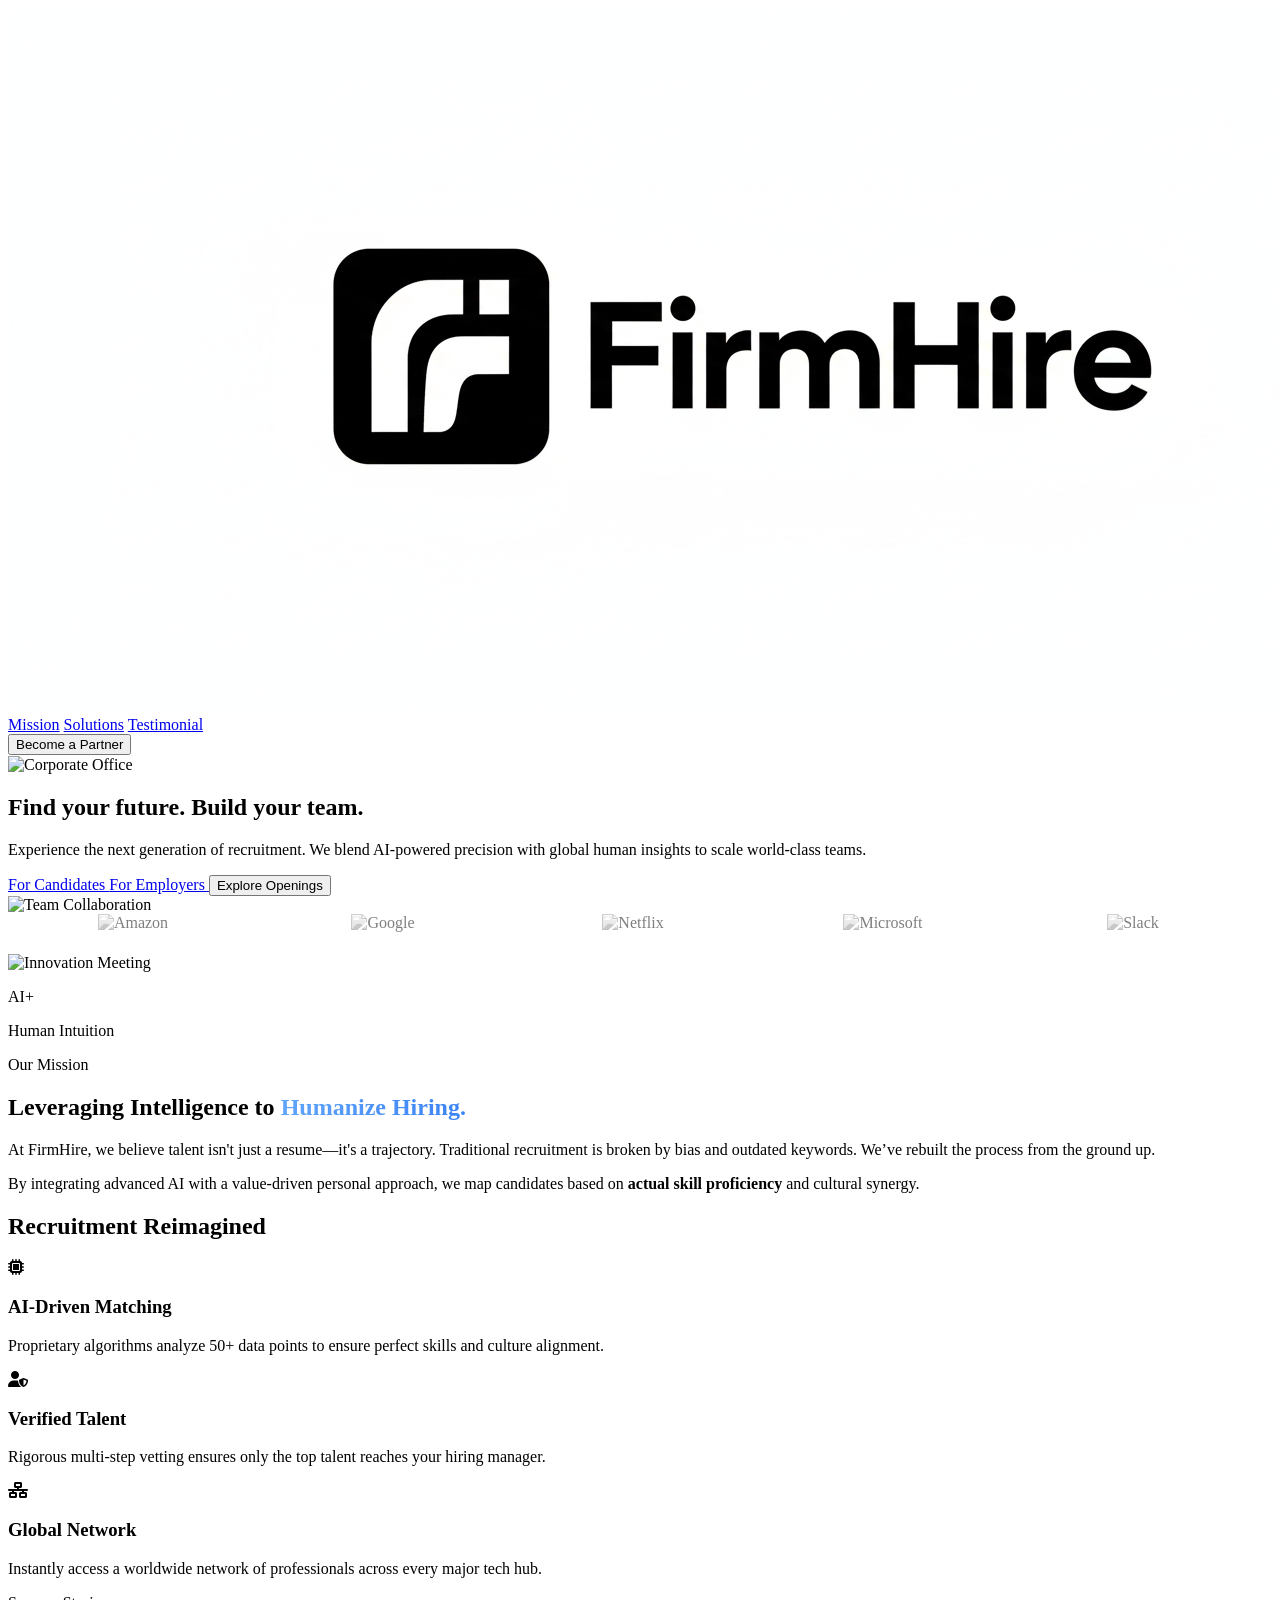
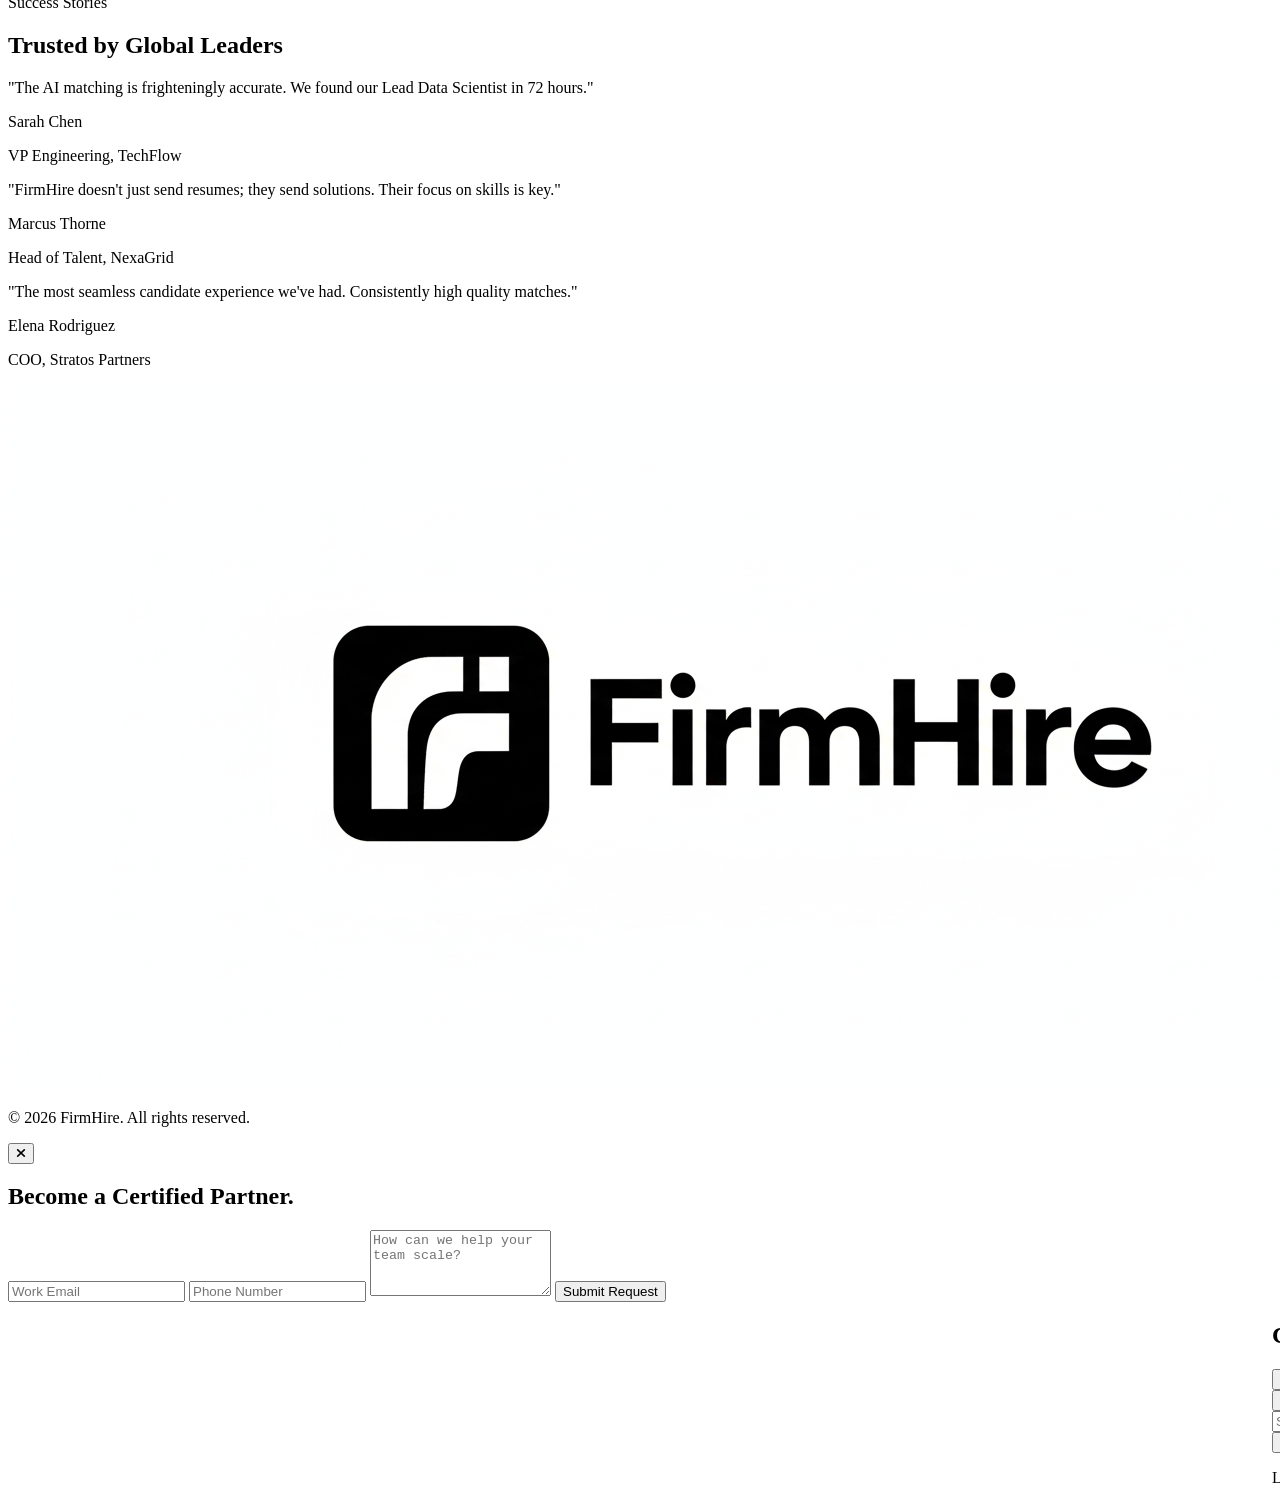
==== index.html @ a3e72dac "job scrapping changes" ====
<!DOCTYPE html>
<html lang="en">
<head>
    <meta charset="UTF-8">
    <meta name="viewport" content="width=device-width, initial-scale=1.0">
    <title>FirmHire | Global Talent Solutions</title>
    <script src="https://cdn.tailwindcss.com"></script>
    <link href="https://cdnjs.cloudflare.com/ajax/libs/font-awesome/6.4.0/css/all.min.css" rel="stylesheet">
    <style>
        .glass-nav { background: rgba(255, 255, 255, 0.85); backdrop-filter: blur(15px); border-bottom: 1px solid rgba(255, 255, 255, 0.2); }
        .hero-gradient { background: linear-gradient(135deg, rgba(15, 23, 42, 0.95) 0%, rgba(30, 41, 59, 0.7) 100%); }
        .hover-lift { transition: all 0.3s cubic-bezier(0.4, 0, 0.2, 1); }
        .hover-lift:hover { transform: translateY(-8px); box-shadow: 0 20px 25px -5px rgba(0, 0, 0, 0.1); }
        .text-gradient { background: linear-gradient(to right, #60a5fa, #3b82f6); -webkit-background-clip: text; -webkit-text-fill-color: transparent; }
        
        @keyframes scroll {
            0% { transform: translateX(0); }
            100% { transform: translateX(calc(-250px * 5)); }
        }
        .slider { overflow: hidden; position: relative; width: 100%; }
        .slide-track { display: flex; width: calc(250px * 10); animation: scroll 40s linear infinite; }
        .slide { width: 250px; display: flex; align-items: center; justify-content: center; }
        .slide img { height: 40px; filter: grayscale(100%); opacity: 0.5; transition: all 0.3s; }
        .slide img:hover { filter: grayscale(0%); opacity: 1; }
    </style>
    <link rel="stylesheet" href="candidates-panel.css">
</head>
<body class="bg-slate-50 text-slate-900 font-sans scroll-smooth">
    <nav class="glass-nav fixed top-0 left-0 w-full z-[100]">
    <div class="w-full px-6 md:px-10 lg:px-16 py-4 flex items-center justify-between">
    <!-- LEFT: Logo -->
        <div class="h-12 flex items-center overflow-hidden">
            <img src="logo.png" alt="FirmHire" class="h-full w-auto object-contain scale-125">
        </div>
    <!-- RIGHT: Links + CTA -->
        <div class="hidden md:flex items-center gap-6">
    <!-- NAV LINKS -->
        <div class="flex items-center gap-6">
            <a href="#mission" class="text-xs font-bold tracking-widest text-slate-600 hover:text-blue-600 transition uppercase">Mission</a>
            <a href="#solutions" class="text-xs font-bold tracking-widest text-slate-600 hover:text-blue-600 transition uppercase">Solutions</a>
            <a href="#testimonials" class="text-xs font-bold tracking-widest text-slate-600 hover:text-blue-600 transition uppercase">Testimonial</a>
        </div>
    <!-- CTA -->
        <button onclick="toggleModal()" class="bg-[#FF7A30] text-white px-7 py-3 rounded-full shadow-lg shadow-orange-200 hover:bg-orange-600 transition-all text-xs font-bold uppercase tracking-widest">
            Become a Partner
        </button>
            </div>
        </div>
    </nav>
    <section class="relative min-h-screen flex items-center pt-20 overflow-hidden bg-slate-900">
        <div class="absolute inset-0 z-0">
            <img src="https://images.unsplash.com/photo-1497366216548-37526070297c?auto=format&fit=crop&q=80&w=2000" alt="Corporate Office" class="w-full h-full object-cover opacity-60">
            <div class="absolute inset-0 hero-gradient"></div>
        </div>

        <div class="relative z-10 max-w-[1400px] mx-auto px-6 md:px-10 lg:px-16 w-full grid md:grid-cols-2 gap-12 items-center">
            <div>
                <h1 class="text-4xl md:text-6xl font-extrabold text-white mb-6 leading-tight tracking-tight">
                    <span class="block mb-6">Find your future.</span>
                    <span class="text-blue-400">Build your team.</span>
                </h1>
                <p class="text-xl text-slate-300 mb-10 leading-relaxed max-w-xl">
                    Experience the next generation of recruitment. We blend AI-powered precision with global human insights to scale world-class teams.
                </p>
                <div class="flex flex-col sm:flex-row flex-wrap gap-5">
                    <a href="https://firmhire.myskillstree.com/skill-owner/email" target="_blank" rel="noopener noreferrer" class="bg-blue-600 text-white px-10 py-5 rounded-full font-bold text-center hover:bg-blue-700 transition-all hover-lift shadow-xl shadow-blue-900/20">
                        For Candidates
                    </a>
                    <a href="https://firmhire.myskillstree.com/services/email" target="_blank" rel="noopener noreferrer" class="bg-white text-slate-900 px-10 py-5 rounded-full font-bold text-center border border-white/20 hover:bg-slate-100 transition-all hover-lift shadow-xl">
                        For Employers
                    </a>
                    <button type="button" id="fh-open-candidates" aria-expanded="false" aria-controls="fh-candidates-panel" class="bg-transparent text-white px-10 py-5 rounded-full font-bold text-center border-2 border-white/40 hover:bg-white/10 transition-all hover-lift">
                        Explore Openings
                    </button>
                </div>
            </div>
            <div class="hidden md:block relative">
                <img src="https://images.unsplash.com/photo-1522071820081-009f0129c71c?auto=format&fit=crop&q=80&w=800" alt="Team Collaboration" class="rounded-[2rem] shadow-2xl border-8 border-white/10 hover-lift">
            </div>
        </div>
    </section>

    <div class="bg-white py-12 border-b border-slate-100 slider">
        <div class="slide-track">
            <div class="slide"><img src="https://upload.wikimedia.org/wikipedia/commons/a/a9/Amazon_logo.svg" alt="Amazon"></div>
            <div class="slide"><img src="https://upload.wikimedia.org/wikipedia/commons/2/2f/Google_2015_logo.svg" alt="Google"></div>
            <div class="slide"><img src="https://upload.wikimedia.org/wikipedia/commons/0/08/Netflix_2015_logo.svg" alt="Netflix"></div>
            <div class="slide"><img src="https://upload.wikimedia.org/wikipedia/commons/4/44/Microsoft_logo.svg" alt="Microsoft"></div>
            <div class="slide"><img src="https://upload.wikimedia.org/wikipedia/commons/b/b9/Slack_Technologies_Logo.svg" alt="Slack"></div>
            <div class="slide"><img src="https://upload.wikimedia.org/wikipedia/commons/a/a9/Amazon_logo.svg" alt="Amazon"></div>
            <div class="slide"><img src="https://upload.wikimedia.org/wikipedia/commons/2/2f/Google_2015_logo.svg" alt="Google"></div>
            <div class="slide"><img src="https://upload.wikimedia.org/wikipedia/commons/0/08/Netflix_2015_logo.svg" alt="Netflix"></div>
            <div class="slide"><img src="https://upload.wikimedia.org/wikipedia/commons/4/44/Microsoft_logo.svg" alt="Microsoft"></div>
            <div class="slide"><img src="https://upload.wikimedia.org/wikipedia/commons/b/b9/Slack_Technologies_Logo.svg" alt="Slack"></div>
        </div>
    </div>

    <section id="about" class="py-32 bg-white relative overflow-hidden">
        <div id="mission" class="absolute -top-24"></div> <div class="max-w-7xl mx-auto px-6 md:px-12">
            <div class="grid md:grid-cols-2 gap-20 items-center">
                <div class="relative overflow-hidden">
                    <img src="https://images.unsplash.com/photo-1552664730-d307ca884978?auto=format&fit=crop&q=80&w=800" alt="Innovation Meeting" class="rounded-[3rem] shadow-2xl relative z-10">
                    <div class="absolute -bottom-10 -right-10 bg-blue-600 text-white p-10 rounded-3xl z-20 hidden lg:block">
                        <p class="text-5xl font-black mb-2 leading-none">AI+</p>
                        <p class="text-xs uppercase tracking-[0.2em] font-bold">Human Intuition</p>
                    </div>
                </div>
                <div>
                    <p class="text-blue-600 font-black uppercase tracking-[0.3em] text-xs mb-6">Our Mission</p>
                    <h2 class="text-4xl md:text-5xl font-bold mb-8 tracking-tight leading-tight text-slate-900">
                        Leveraging Intelligence to <span class="text-gradient">Humanize Hiring.</span>
                    </h2>
                    <div class="space-y-6 text-lg text-slate-600 leading-relaxed">
                        <p>At FirmHire, we believe talent isn't just a resume—it's a trajectory. Traditional recruitment is broken by bias and outdated keywords. We’ve rebuilt the process from the ground up.</p>
                        <p>By integrating advanced AI with a value-driven personal approach, we map candidates based on <strong>actual skill proficiency</strong> and cultural synergy.</p>
                    </div>
                </div>
            </div>
        </div>
    </section>

    <section id="solutions" class="py-32 px-6 max-w-7xl mx-auto relative bg-slate-50">
        <div class="text-center mb-20">
            <h2 class="text-4xl md:text-5xl font-bold mb-6 tracking-tight">Recruitment Reimagined</h2>
            <div class="h-1.5 w-24 bg-blue-600 mx-auto rounded-full"></div>
        </div>
        <div class="grid grid-cols-1 md:grid-cols-3 gap-10">
            <div class="group bg-white p-12 rounded-[2.5rem] hover-lift border border-slate-100 shadow-sm">
                <div class="w-16 h-16 bg-blue-50 text-blue-600 rounded-2xl flex items-center justify-center mb-8 text-3xl">
                    <i class="fas fa-microchip"></i>
                </div>
                <h3 class="text-2xl font-bold mb-4">AI-Driven Matching</h3>
                <p class="text-slate-500 leading-relaxed">Proprietary algorithms analyze 50+ data points to ensure perfect skills and culture alignment.</p>
            </div>
            <div class="group bg-white p-12 rounded-[2.5rem] hover-lift border border-slate-100 shadow-sm">
                <div class="w-16 h-16 bg-green-50 text-green-600 rounded-2xl flex items-center justify-center mb-8 text-3xl">
                    <i class="fas fa-user-shield"></i>
                </div>
                <h3 class="text-2xl font-bold mb-4">Verified Talent</h3>
                <p class="text-slate-500 leading-relaxed">Rigorous multi-step vetting ensures only the top talent reaches your hiring manager.</p>
            </div>
            <div class="group bg-white p-12 rounded-[2.5rem] hover-lift border border-slate-100 shadow-sm">
                <div class="w-16 h-16 bg-purple-50 text-purple-600 rounded-2xl flex items-center justify-center mb-8 text-3xl">
                    <i class="fas fa-network-wired"></i>
                </div>
                <h3 class="text-2xl font-bold mb-4">Global Network</h3>
                <p class="text-slate-500 leading-relaxed">Instantly access a worldwide network of professionals across every major tech hub.</p>
            </div>
        </div>
    </section>

    <section id="testimonials" class="py-32 bg-white">
        <div class="max-w-7xl mx-auto px-6">
            <div class="text-center mb-20">
                <p class="text-blue-600 font-black uppercase tracking-[0.3em] text-xs mb-4">Success Stories</p>
                <h2 class="text-4xl md:text-5xl font-bold tracking-tight text-slate-900">Trusted by Global Leaders</h2>
            </div>
            <div class="grid md:grid-cols-3 gap-8">
                <div class="bg-slate-50 p-10 rounded-[2.5rem] border border-slate-100 hover-lift">
                    <p class="text-slate-600 text-lg italic mb-8 leading-relaxed">"The AI matching is frighteningly accurate. We found our Lead Data Scientist in 72 hours."</p>
                    <p class="font-bold text-slate-900">Sarah Chen</p>
                    <p class="text-xs text-slate-500 uppercase font-bold tracking-wider">VP Engineering, TechFlow</p>
                </div>
                <div class="bg-slate-50 p-10 rounded-[2.5rem] border border-slate-100 hover-lift">
                    <p class="text-slate-600 text-lg italic mb-8 leading-relaxed">"FirmHire doesn't just send resumes; they send solutions. Their focus on skills is key."</p>
                    <p class="font-bold text-slate-900">Marcus Thorne</p>
                    <p class="text-xs text-slate-500 uppercase font-bold tracking-wider">Head of Talent, NexaGrid</p>
                </div>
                <div class="bg-slate-50 p-10 rounded-[2.5rem] border border-slate-100 hover-lift">
                    <p class="text-slate-600 text-lg italic mb-8 leading-relaxed">"The most seamless candidate experience we've had. Consistently high quality matches."</p>
                    <p class="font-bold text-slate-900">Elena Rodriguez</p>
                    <p class="text-xs text-slate-500 uppercase font-bold tracking-wider">COO, Stratos Partners</p>
                </div>
            </div>
        </div>
    </section>

    <footer class="bg-slate-900 py-16 px-6 text-center">
        <img src="logo.png" alt="FirmHire" class="h-8 mx-auto mb-8 brightness-0 invert opacity-40">
        <p class="text-slate-600 text-[10px] uppercase tracking-[0.4em] font-black">© 2026 FirmHire. All rights reserved.</p>
    </footer>

    <div id="modal" class="opacity-0 pointer-events-none fixed inset-0 flex items-center justify-center z-[200] transition-all duration-300">
        <div onclick="toggleModal()" class="absolute inset-0 bg-slate-950/80 backdrop-blur-sm"></div>
        <div class="bg-white w-full max-w-lg mx-auto rounded-[3rem] shadow-2xl z-[201] p-12 relative">
            <button onclick="toggleModal()" class="absolute top-10 right-10 text-slate-300 hover:text-slate-900"><i class="fas fa-times text-2xl"></i></button>
            <h2 class="text-3xl font-black mb-4 tracking-tight">Become a Certified Partner.</h2>
            <form id="employerForm" class="space-y-4">
                <input type="email" required placeholder="Work Email" class="w-full p-4 rounded-xl bg-slate-50 border-none outline-none focus:ring-2 focus:ring-blue-500 transition">
                <input type="tel" required placeholder="Phone Number" class="w-full p-4 rounded-xl bg-slate-50 border-none outline-none focus:ring-2 focus:ring-blue-500 transition">
                <textarea required rows="4" placeholder="How can we help your team scale?" class="w-full p-4 rounded-xl bg-slate-50 border-none outline-none focus:ring-2 focus:ring-blue-500 transition"></textarea>
                <button type="submit" class="w-full bg-blue-600 text-white font-bold py-4 rounded-xl shadow-lg hover:bg-blue-700 transition">Submit Request</button>
            </form>
        </div>
    </div>

    <script>
        function toggleModal() {
            const body = document.querySelector('body');
            const modal = document.getElementById('modal');
            modal.classList.toggle('opacity-0');
            modal.classList.toggle('pointer-events-none');
            body.classList.toggle('modal-active');
        }
        document.getElementById('employerForm').addEventListener('submit', function(e) {
            e.preventDefault();
            alert('Request Received. Our team will contact you shortly.');
            toggleModal();
            this.reset();
        });
    </script>

    <div id="fh-candidates-backdrop" class="fh-candidates-backdrop fixed inset-0 z-[140] bg-transparent opacity-0 pointer-events-none transition-opacity duration-300" aria-hidden="true"></div>
    <aside id="fh-candidates-panel" class="fh-candidates-panel fixed top-0 right-0 z-[150] flex h-screen w-full max-w-full flex-col overflow-hidden border-l border-slate-200 bg-slate-50 shadow-2xl md:w-[400px] md:max-w-[92vw]" aria-hidden="true" aria-labelledby="fh-candidates-title">
        <div class="flex shrink-0 items-center justify-between gap-3 border-b border-slate-200 bg-white px-4 py-3.5 sm:px-5">
            <div>
                <h2 id="fh-candidates-title" class="text-xs font-bold tracking-widest text-slate-600 uppercase">Current Openings</h2>
            </div>
            <button type="button" id="fh-close-candidates" class="flex h-9 w-9 shrink-0 items-center justify-center rounded-full border border-slate-200 bg-slate-50 text-slate-500 transition hover:border-slate-300 hover:bg-slate-100 hover:text-slate-900" aria-label="Close candidates panel">
                <i class="fas fa-times"></i>
            </button>
        </div>
        <div class="flex min-h-0 flex-1 flex-col overflow-hidden p-3.5 sm:p-4">
            <div class="mb-2.5 shrink-0">
                <div id="fh-category-multiselect" class="fh-multiselect relative">
                    <button
                        type="button"
                        id="fh-ms-toggle"
                        class="fh-multiselect-toggle flex w-full items-center justify-between gap-2 rounded-xl border border-slate-200 bg-white px-3 py-2.5 text-left text-sm font-semibold text-slate-700 shadow-sm transition hover:border-slate-300"
                        aria-haspopup="listbox"
                        aria-expanded="false"
                    >
                        <span id="fh-ms-label" class="min-w-0 flex-1 truncate">All Categories</span>
                        <i class="fas fa-chevron-down text-[10px] text-slate-400" aria-hidden="true"></i>
                    </button>
                    <div id="fh-ms-panel" class="fh-multiselect-panel absolute left-0 right-0 top-[calc(100%+0.35rem)] z-[5] hidden max-h-[220px] flex-col overflow-hidden rounded-xl border border-slate-200 bg-white shadow-xl" aria-hidden="true">
                        <input
                            type="text"
                            id="fh-ms-search"
                            class="w-full shrink-0 border-0 border-b border-slate-100 bg-slate-50 px-3 py-2.5 text-sm text-slate-800 outline-none placeholder:text-slate-400 focus:ring-2 focus:ring-blue-500"
                            placeholder="Search Categories…"
                            autocomplete="off"
                        />
                        <div id="fh-ms-options" class="fh-multiselect-options min-h-0 flex-1 overflow-y-auto p-1.5" role="listbox"></div>
                        <div class="flex shrink-0 items-center border-t border-slate-100 bg-white">
                            <button type="button" id="fh-ms-clear" class="flex-1 border-r border-slate-100 bg-transparent px-2 py-2 text-center text-xs font-semibold text-blue-600 hover:bg-blue-50" hidden>
                                Clear
                            </button>
                            <button type="button" id="fh-ms-apply" class="flex-1 bg-transparent px-2 py-2 text-center text-xs font-semibold text-blue-600 hover:bg-blue-50">
                                Apply
                            </button>
                        </div>
                    </div>
                </div>
            </div>
            <p id="fh-job-count" class="mb-2 shrink-0 px-0.5 text-[11px] font-bold uppercase tracking-wider text-slate-500">Loading jobs…</p>
            <div id="fh-job-list" class="fh-job-feed flex min-h-0 flex-1 flex-col gap-2 overflow-y-auto" aria-live="polite"></div>
            <p id="fh-job-empty" class="mt-1 rounded-xl border border-dashed border-slate-200 bg-white p-3.5 text-center text-sm leading-relaxed text-slate-500" hidden></p>
        </div>
    </aside>
    <div id="fh-job-detail-popover" class="fh-job-detail-popover fixed z-[160] max-h-[min(420px,calc(100vh-2rem))] w-[min(340px,calc(100vw-2rem))] overflow-y-auto rounded-2xl border border-slate-200 bg-white p-4 shadow-2xl" hidden aria-hidden="true" role="tooltip"></div>
    <script>
        window.FIRMHIRE_JOBS_API = "https://stg-jobscrapper.myskillstree.com/api/jobs";
    </script>
    <script src="candidates-panel.js"></script>
</body>
</html>
---- candidates-panel.css ----
/* Candidates panel — only state / motion (layout uses Tailwind) */

:root {
  --fh-panel-ease: cubic-bezier(0.4, 0, 0.2, 1);
}

body.fh-candidates-open {
  overflow: hidden;
}

.fh-candidates-panel {
  transform: translateX(100%);
  transition: transform 0.4s var(--fh-panel-ease);
}

body.fh-candidates-open .fh-candidates-panel {
  transform: translateX(0);
}

.fh-candidates-backdrop {
  transition: opacity 0.35s var(--fh-panel-ease);
}

body.fh-candidates-open .fh-candidates-backdrop {
  opacity: 1;
  pointer-events: auto;
}

.fh-multiselect-toggle.has-selection {
  border-color: #93c5fd;
  color: #1d4ed8;
  background: #eff6ff;
}

/* Hover scrollbars */
.fh-job-feed,
.fh-multiselect-options {
  scrollbar-width: none;
  scrollbar-color: transparent transparent;
}

.fh-job-feed:hover,
.fh-multiselect-options:hover {
  scrollbar-width: thin;
  scrollbar-color: rgba(148, 163, 184, 0.55) transparent;
}

.fh-job-feed::-webkit-scrollbar,
.fh-multiselect-options::-webkit-scrollbar {
  width: 0;
}

.fh-job-feed:hover::-webkit-scrollbar {
  width: 6px;
}

.fh-multiselect-options:hover::-webkit-scrollbar {
  width: 5px;
}

.fh-job-feed::-webkit-scrollbar-thumb,
.fh-multiselect-options::-webkit-scrollbar-thumb {
  background: transparent;
  border-radius: 999px;
}

.fh-job-feed:hover::-webkit-scrollbar-thumb,
.fh-multiselect-options:hover::-webkit-scrollbar-thumb {
  background: rgba(148, 163, 184, 0.55);
}

.fh-job-feed::-webkit-scrollbar-track,
.fh-multiselect-options::-webkit-scrollbar-track {
  background: transparent;
}

/* Detail popover motion */
.fh-job-detail-popover {
  pointer-events: none;
  opacity: 0;
  transform: translateY(6px) scale(0.98);
  transition: opacity 0.18s ease, transform 0.18s ease;
  scrollbar-width: none;
}

.fh-job-detail-popover::-webkit-scrollbar {
  display: none;
}

.fh-job-detail-popover.visible {
  opacity: 1;
  transform: translateY(0) scale(1);
  pointer-events: auto;
}

.fh-job-detail-popover.popover-left {
  transform-origin: right center;
}

.fh-job-detail-popover.popover-right {
  transform-origin: left center;
}

@media (max-width: 767px) {
  /* Hover popover is desktop-only */
  .fh-job-detail-popover {
    display: none !important;
  }
}
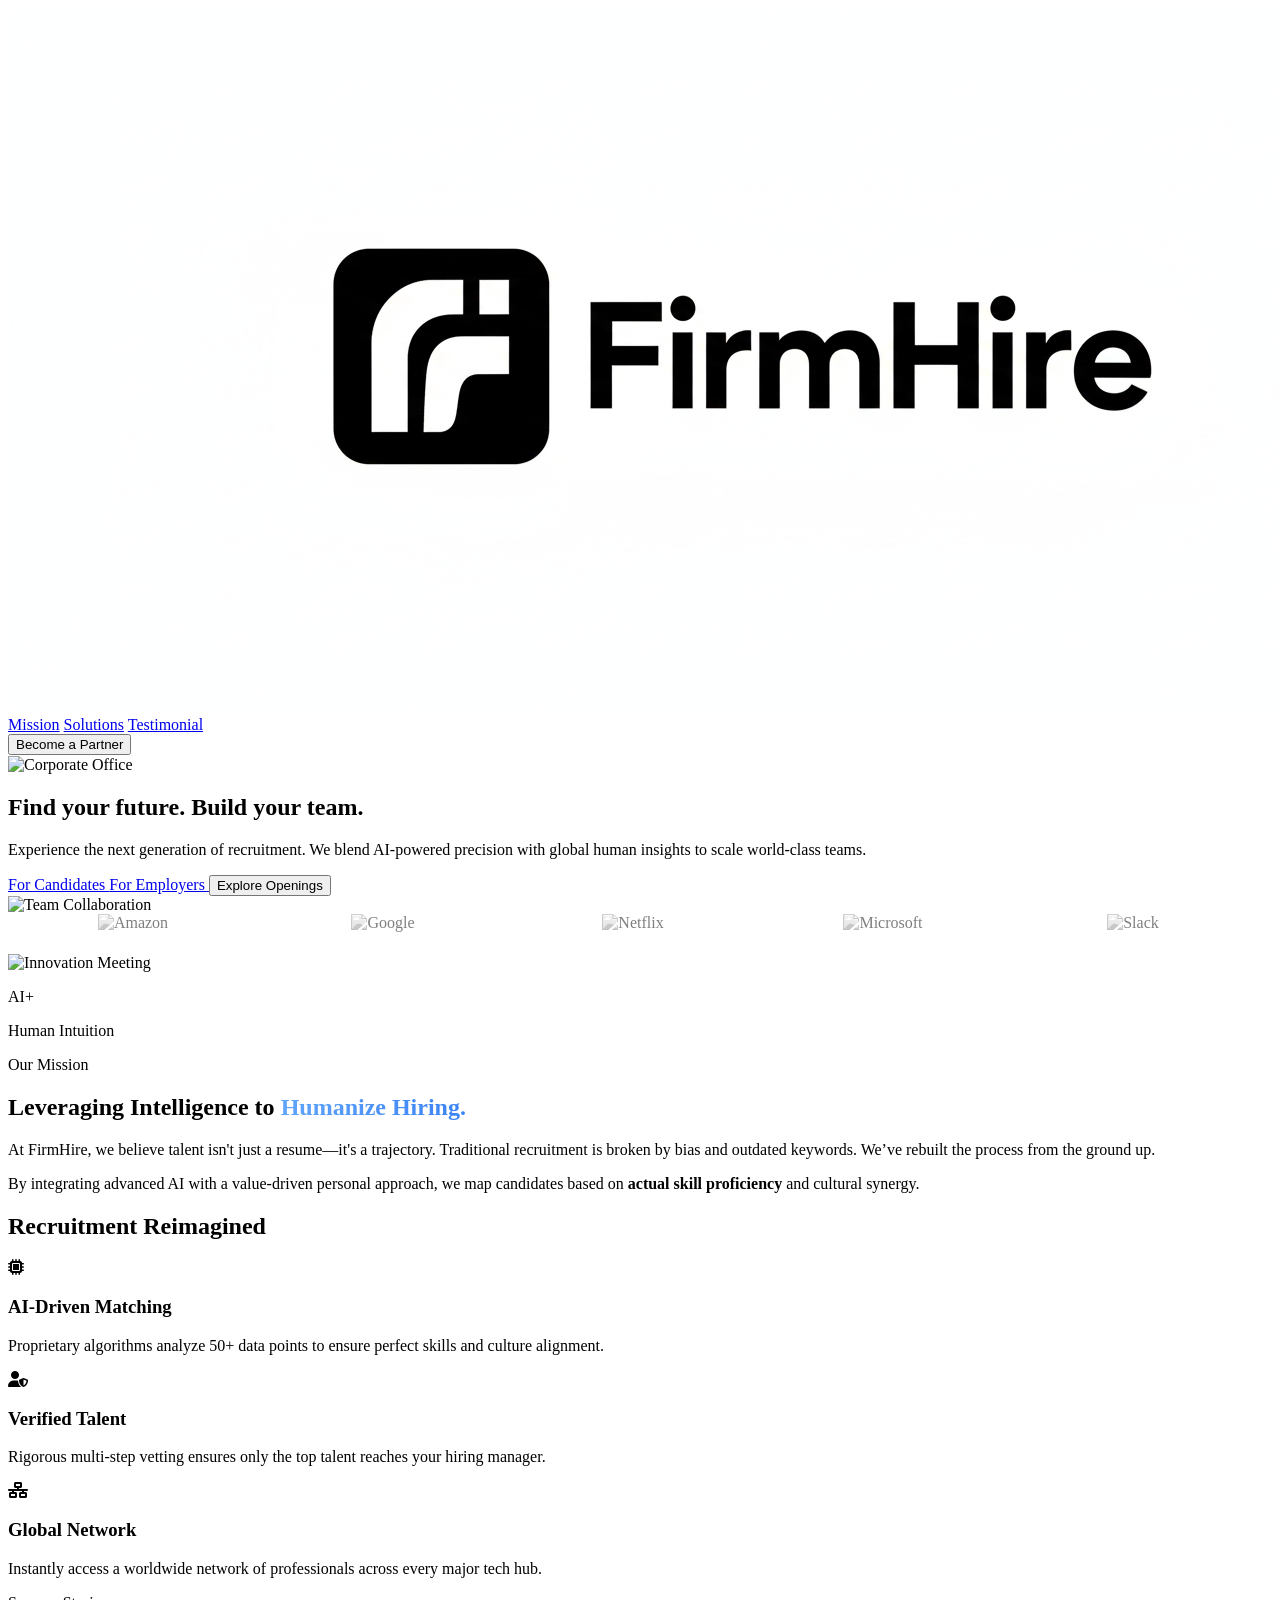
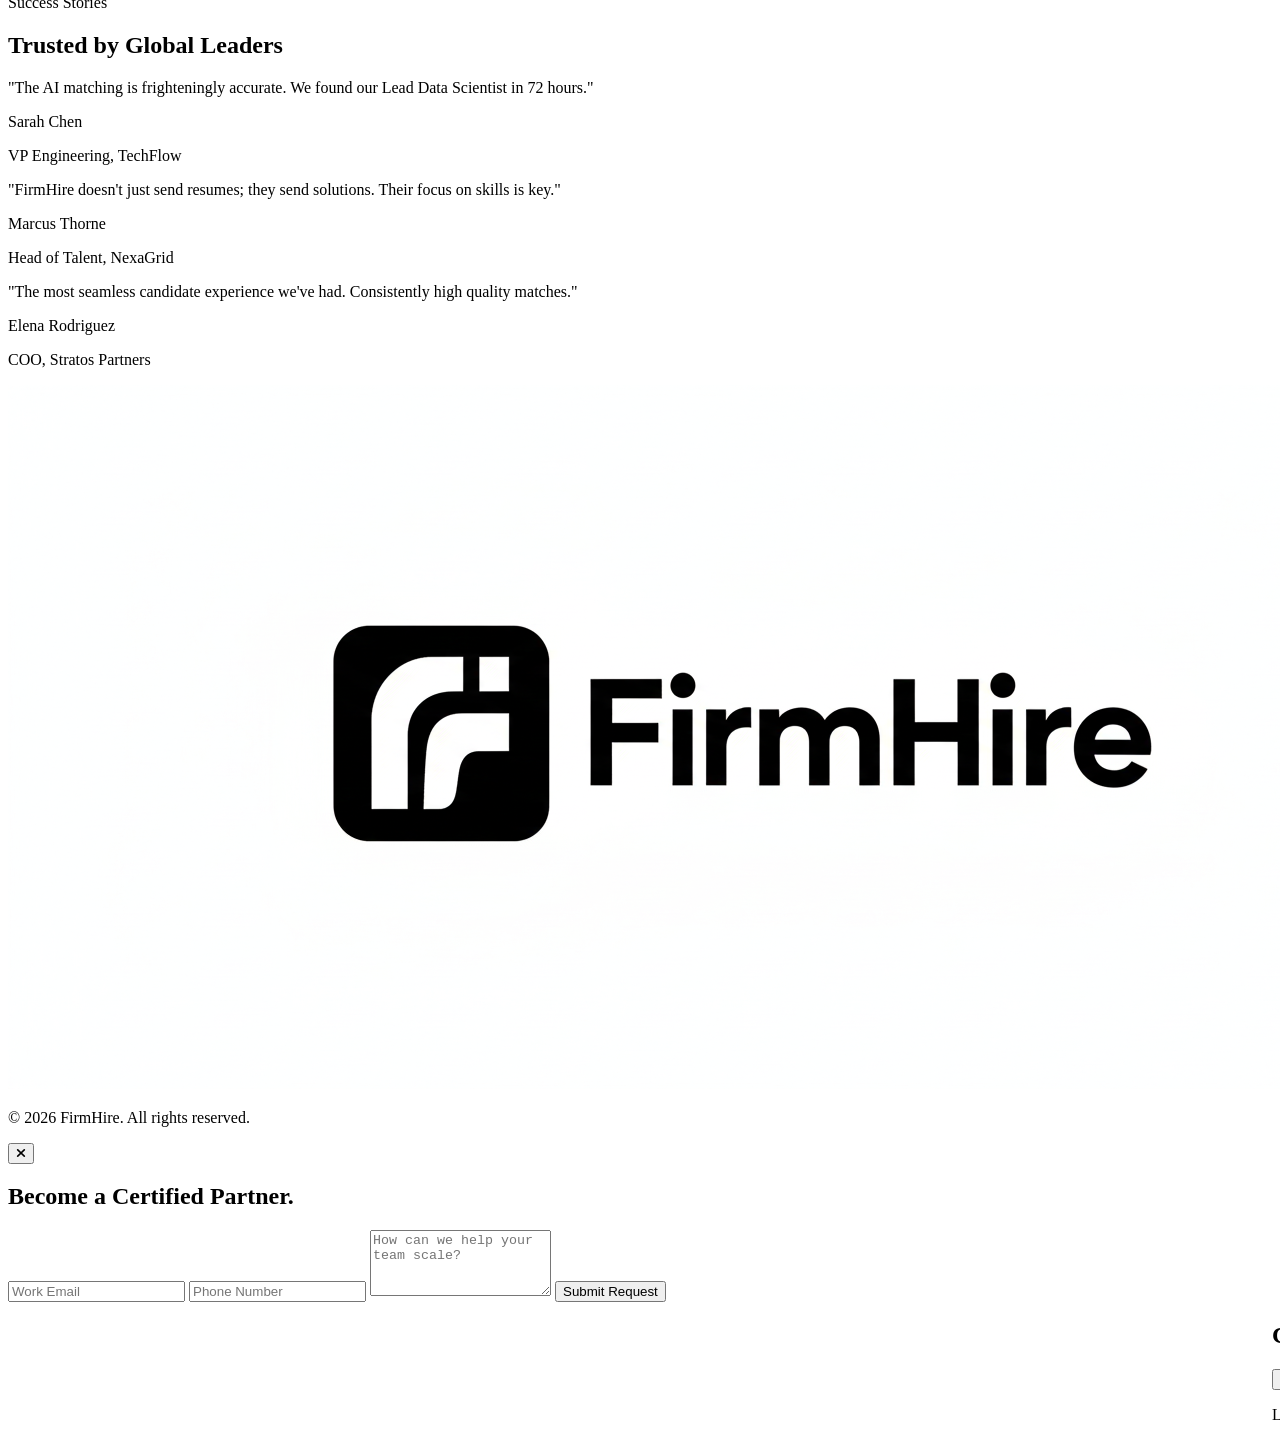
==== commit eeb2f88f: "Hide category filter in openings panel. EOF  Co-authored-by: Cursor <cursoragent@cursor.com>" ====
--- a/index.html
+++ b/index.html
@@ -221,7 +221,7 @@
             </button>
         </div>
         <div class="flex min-h-0 flex-1 flex-col overflow-hidden p-3.5 sm:p-4">
-            <div class="mb-2.5 shrink-0">
+            <div class="mb-2.5 shrink-0 hidden" hidden aria-hidden="true">
                 <div id="fh-category-multiselect" class="fh-multiselect relative">
                     <button
                         type="button"
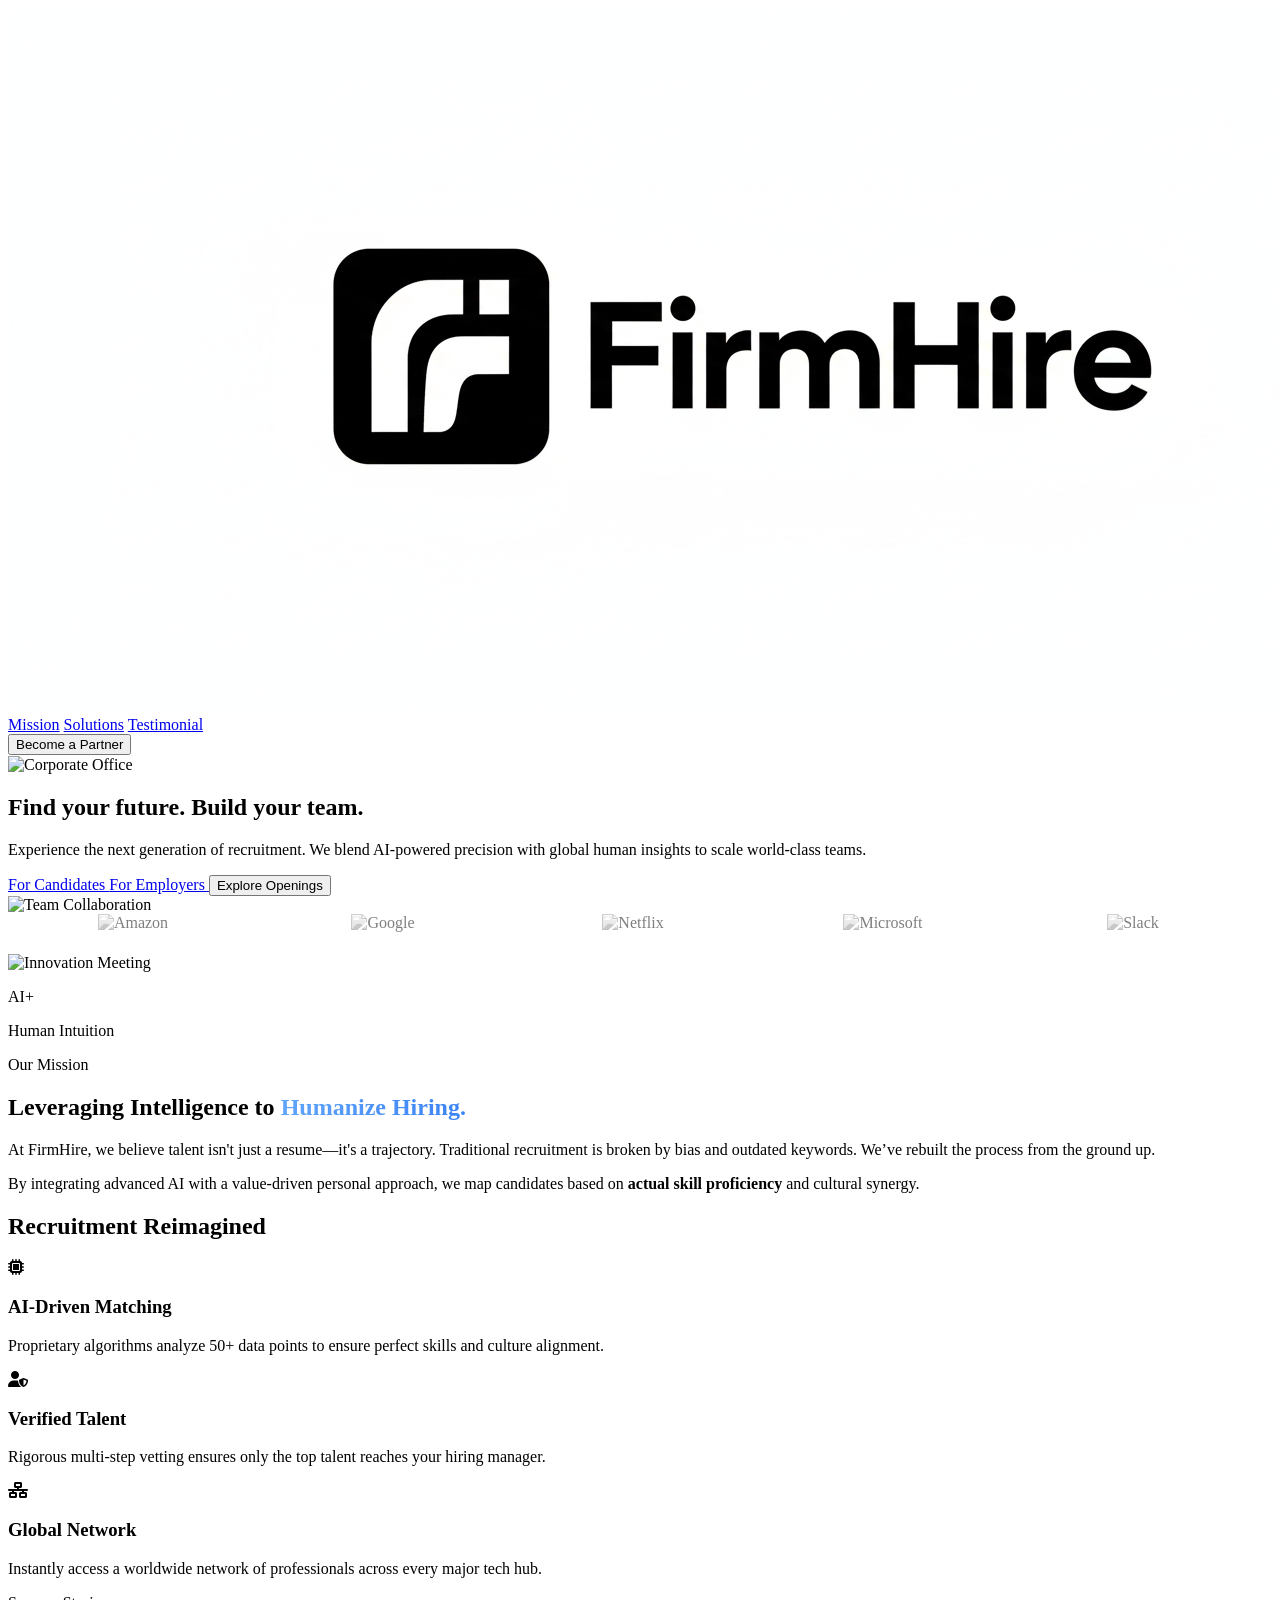
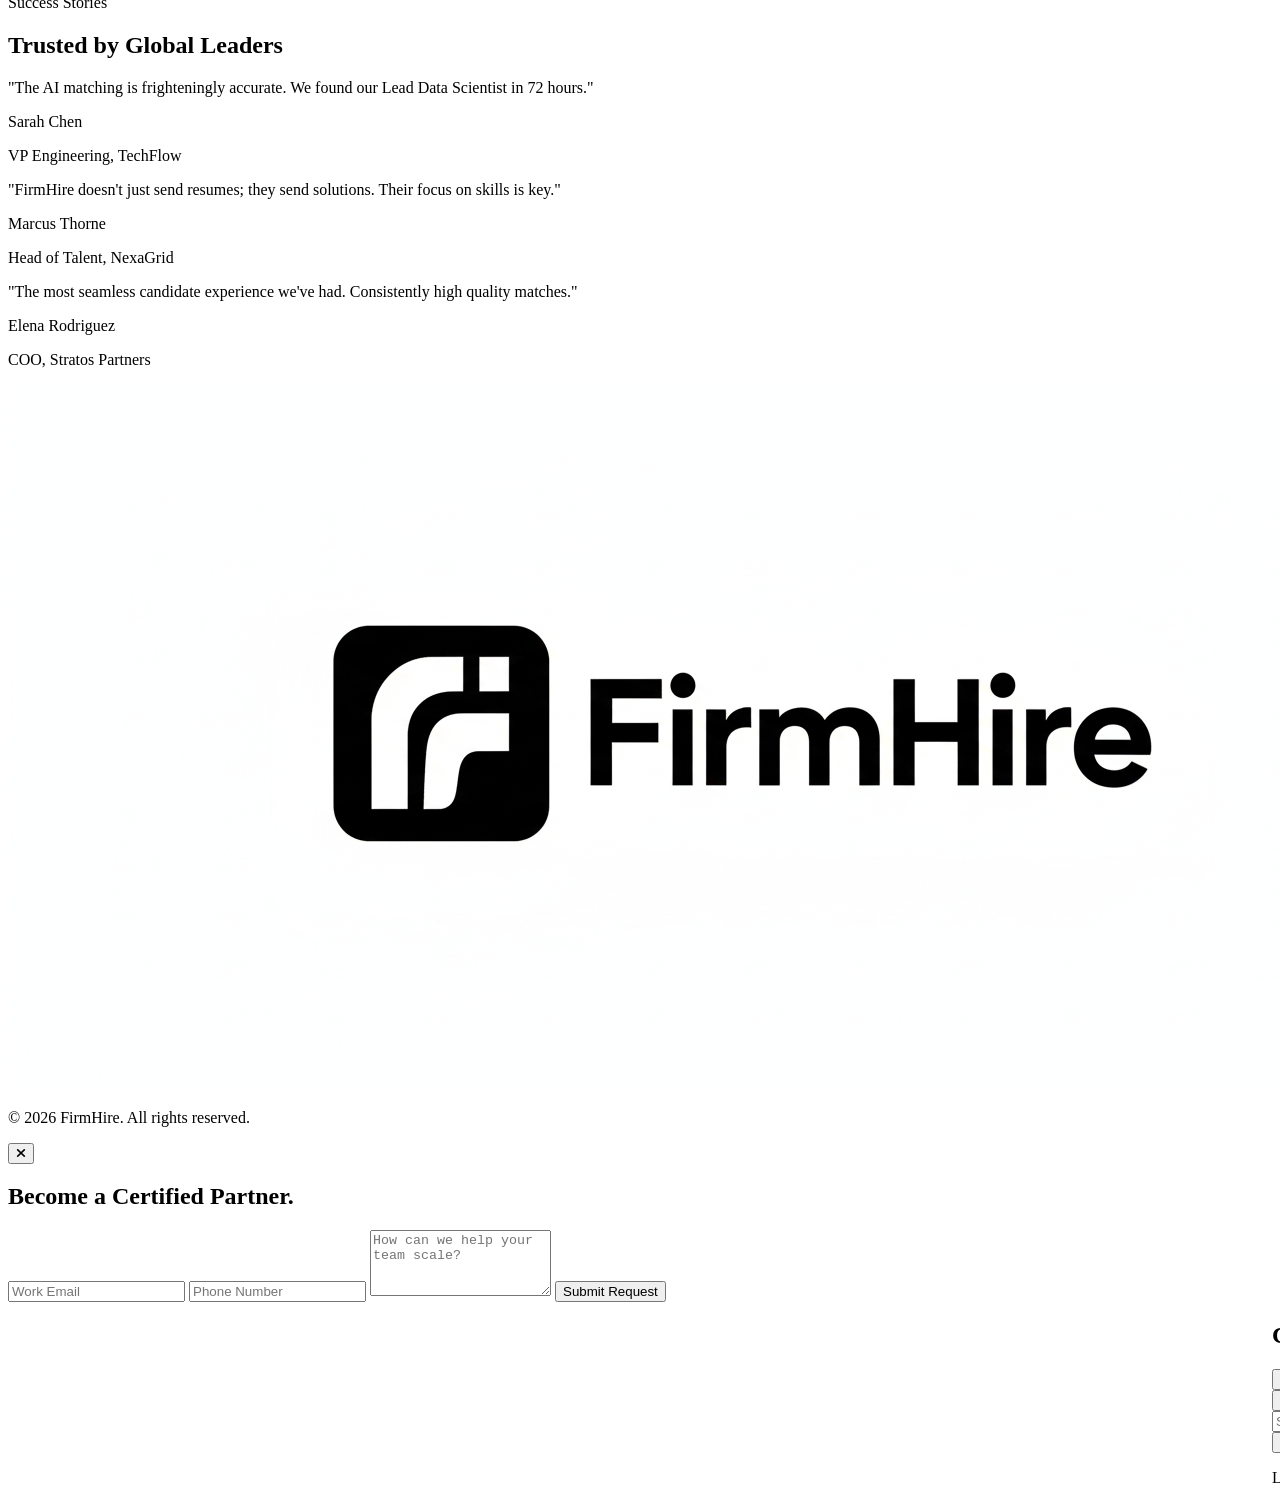
==== commit f6c50d32: "Revert "Hide category filter in openings panel." This reverts commit eeb2f88f881b22b8280bb7684fe69f2" ====
--- a/index.html
+++ b/index.html
@@ -221,7 +221,7 @@
             </button>
         </div>
         <div class="flex min-h-0 flex-1 flex-col overflow-hidden p-3.5 sm:p-4">
-            <div class="mb-2.5 shrink-0 hidden" hidden aria-hidden="true">
+            <div class="mb-2.5 shrink-0">
                 <div id="fh-category-multiselect" class="fh-multiselect relative">
                     <button
                         type="button"
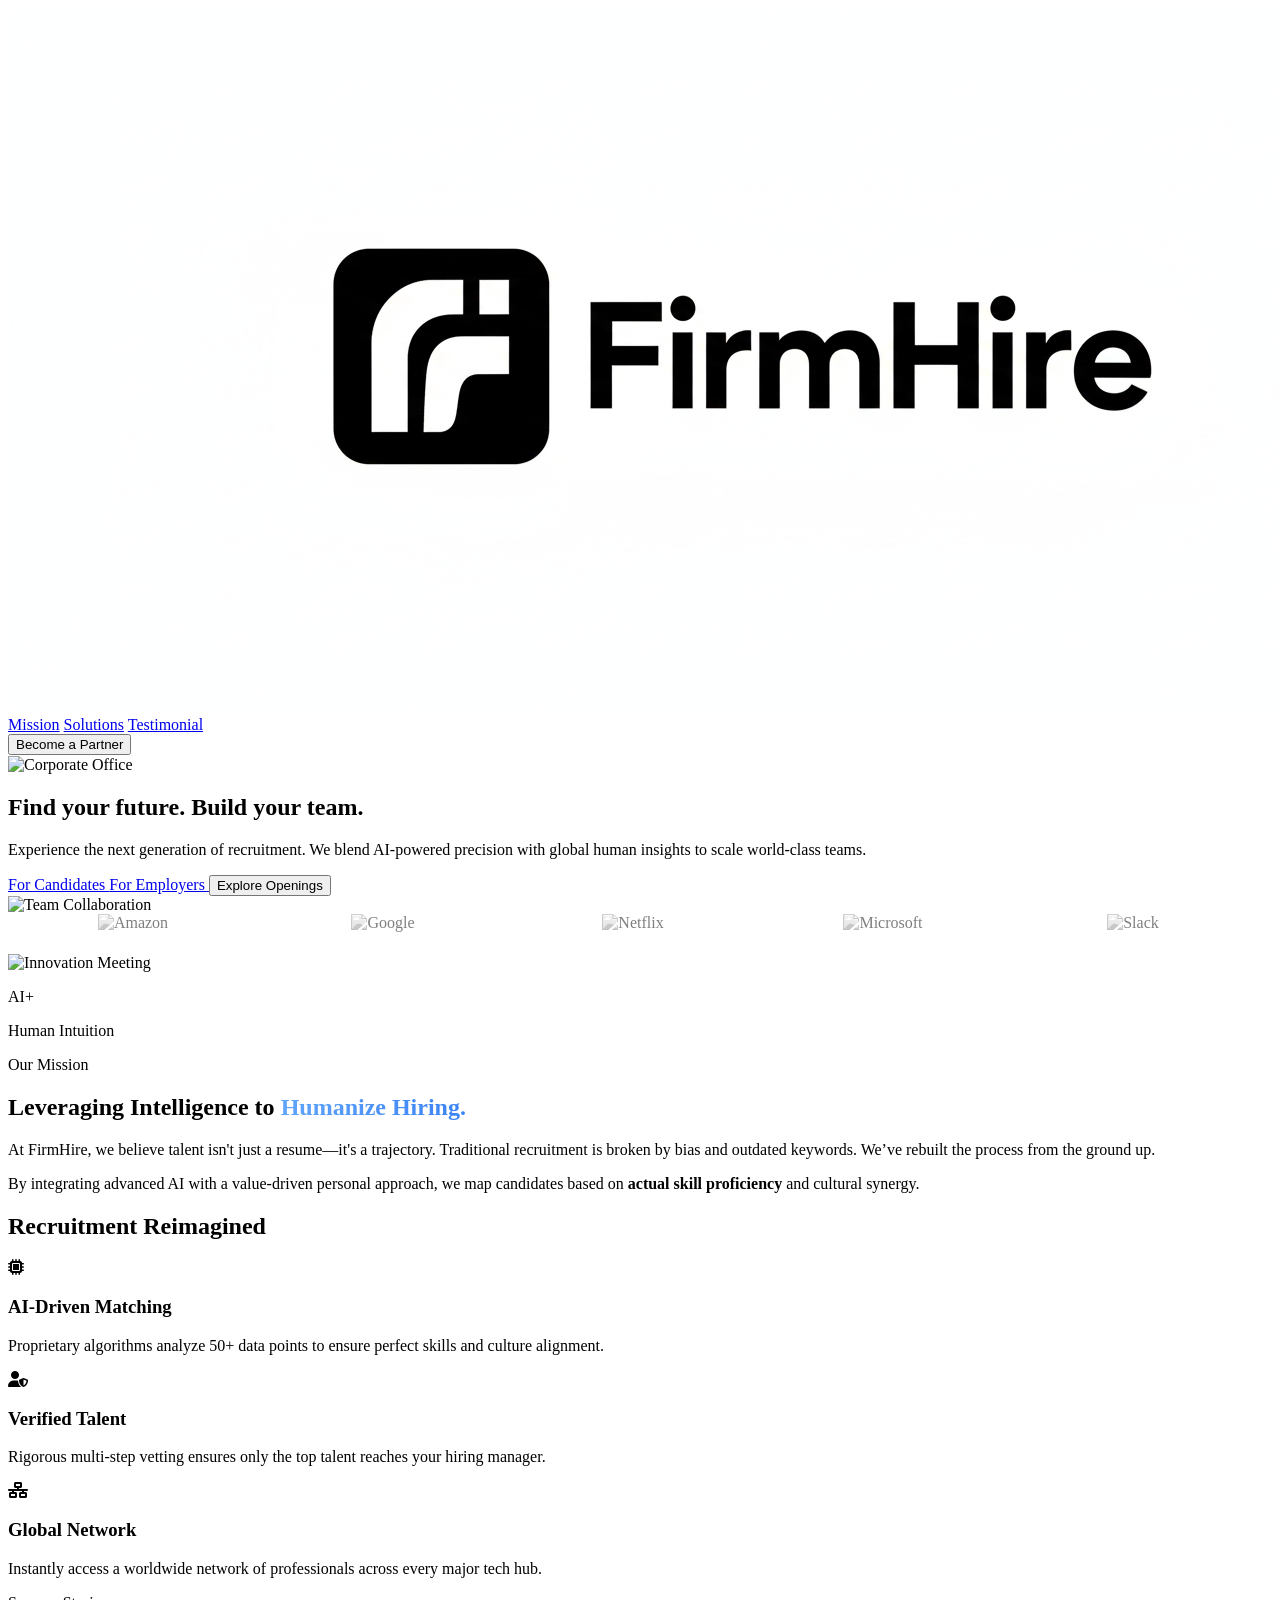
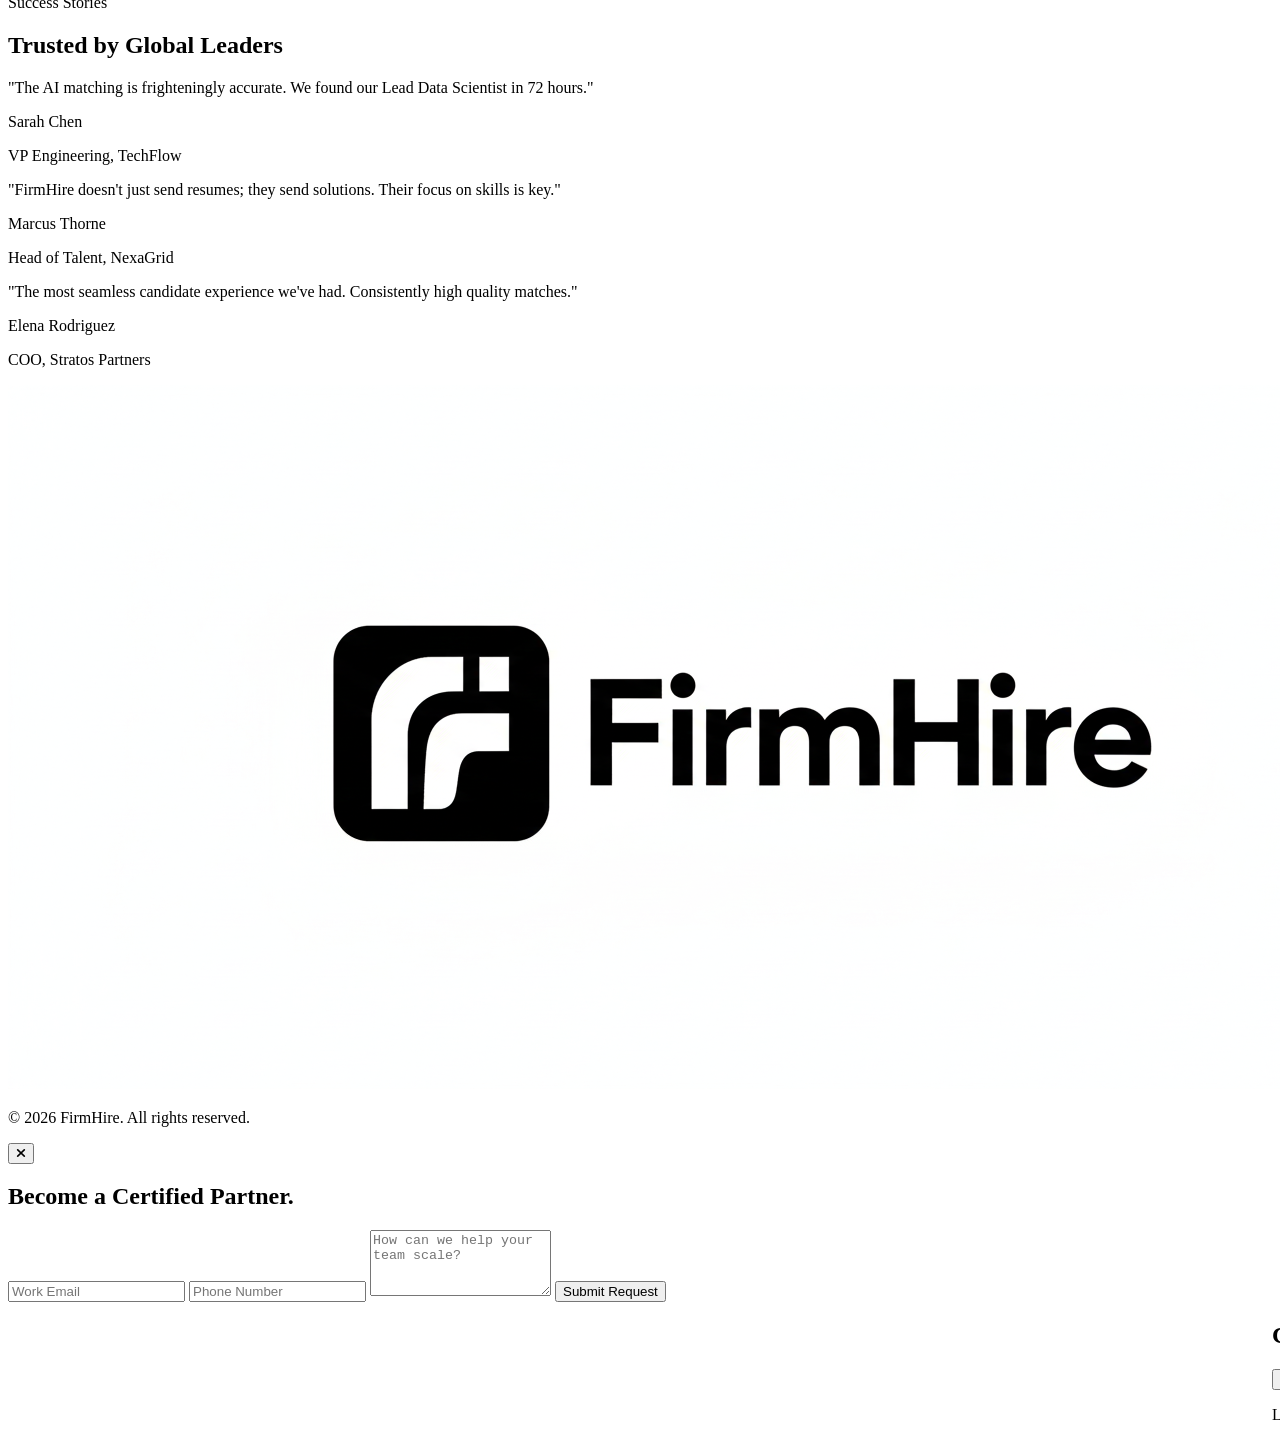
==== commit e8d80a3c: "hide category dropdown" ====
--- a/index.html
+++ b/index.html
@@ -221,7 +221,7 @@
             </button>
         </div>
         <div class="flex min-h-0 flex-1 flex-col overflow-hidden p-3.5 sm:p-4">
-            <div class="mb-2.5 shrink-0">
+            <div class="mb-2.5 shrink-0 hidden" hidden aria-hidden="true">
                 <div id="fh-category-multiselect" class="fh-multiselect relative">
                     <button
                         type="button"
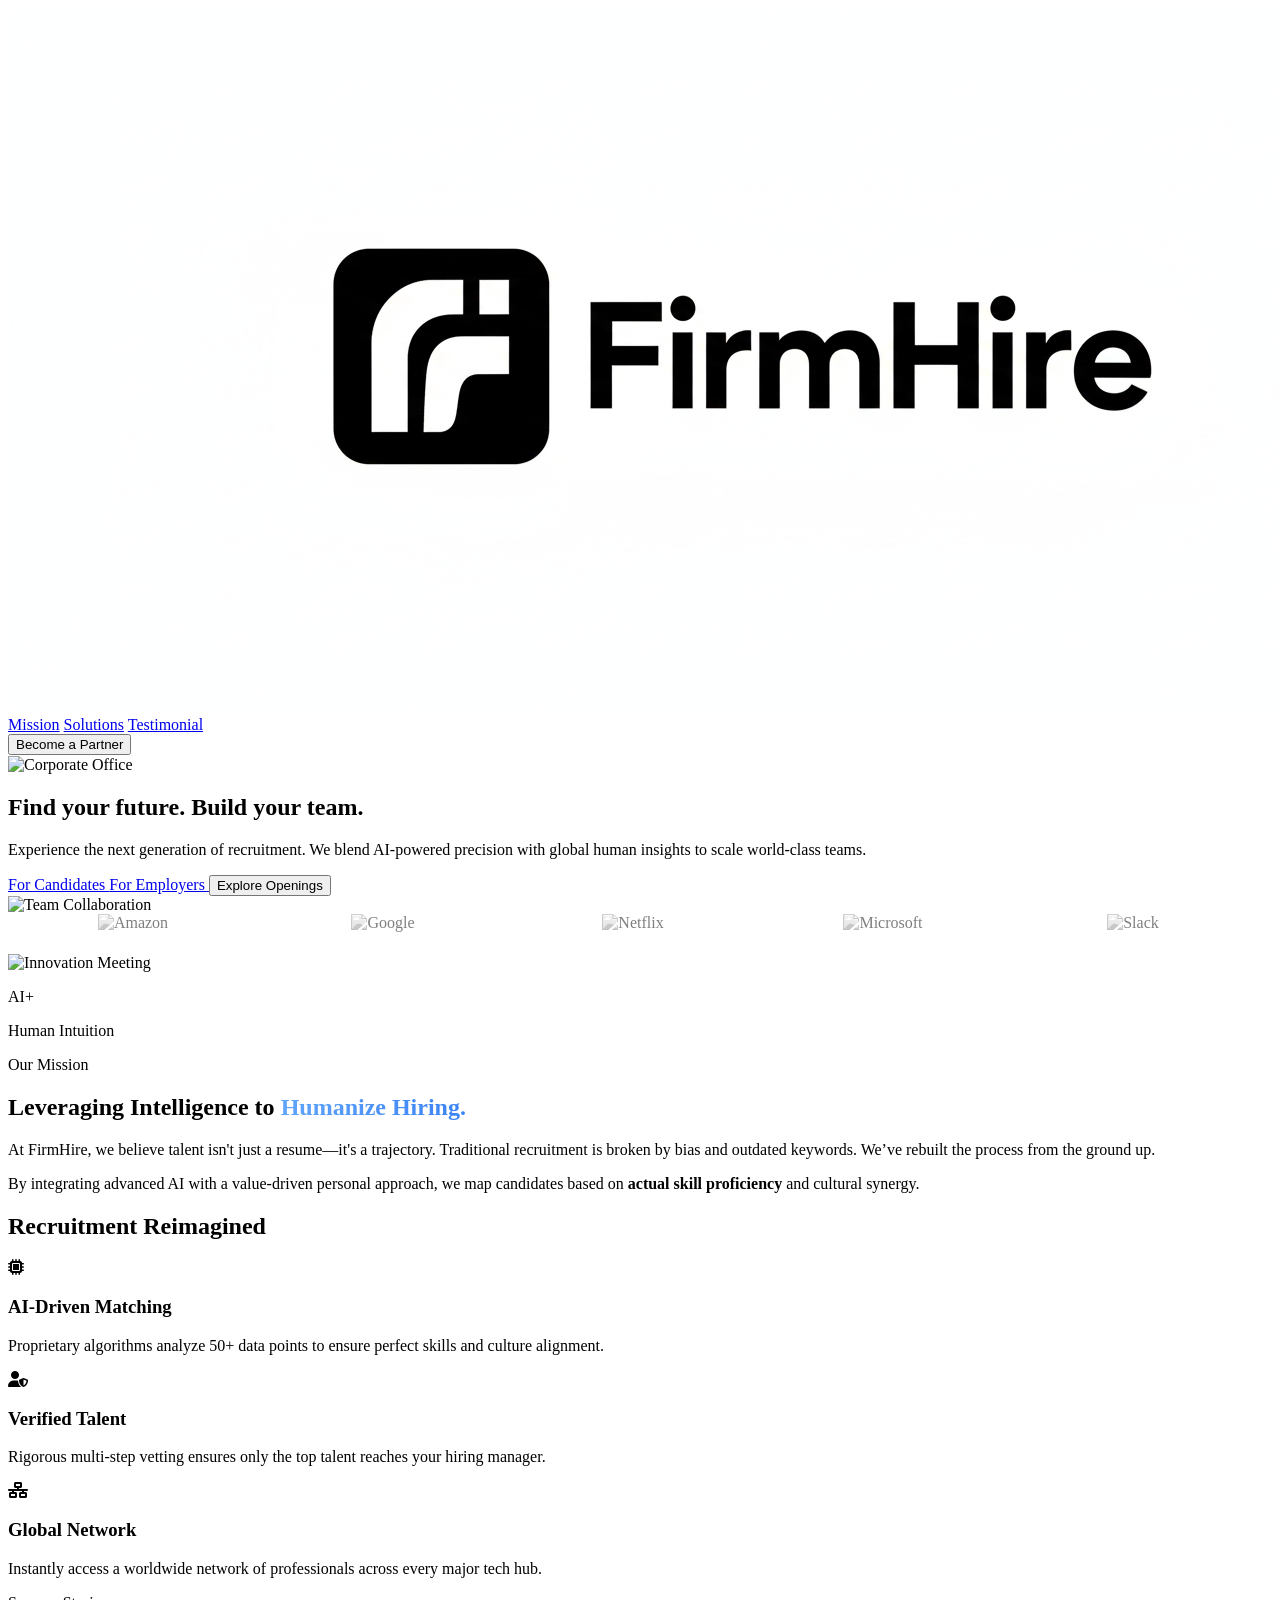
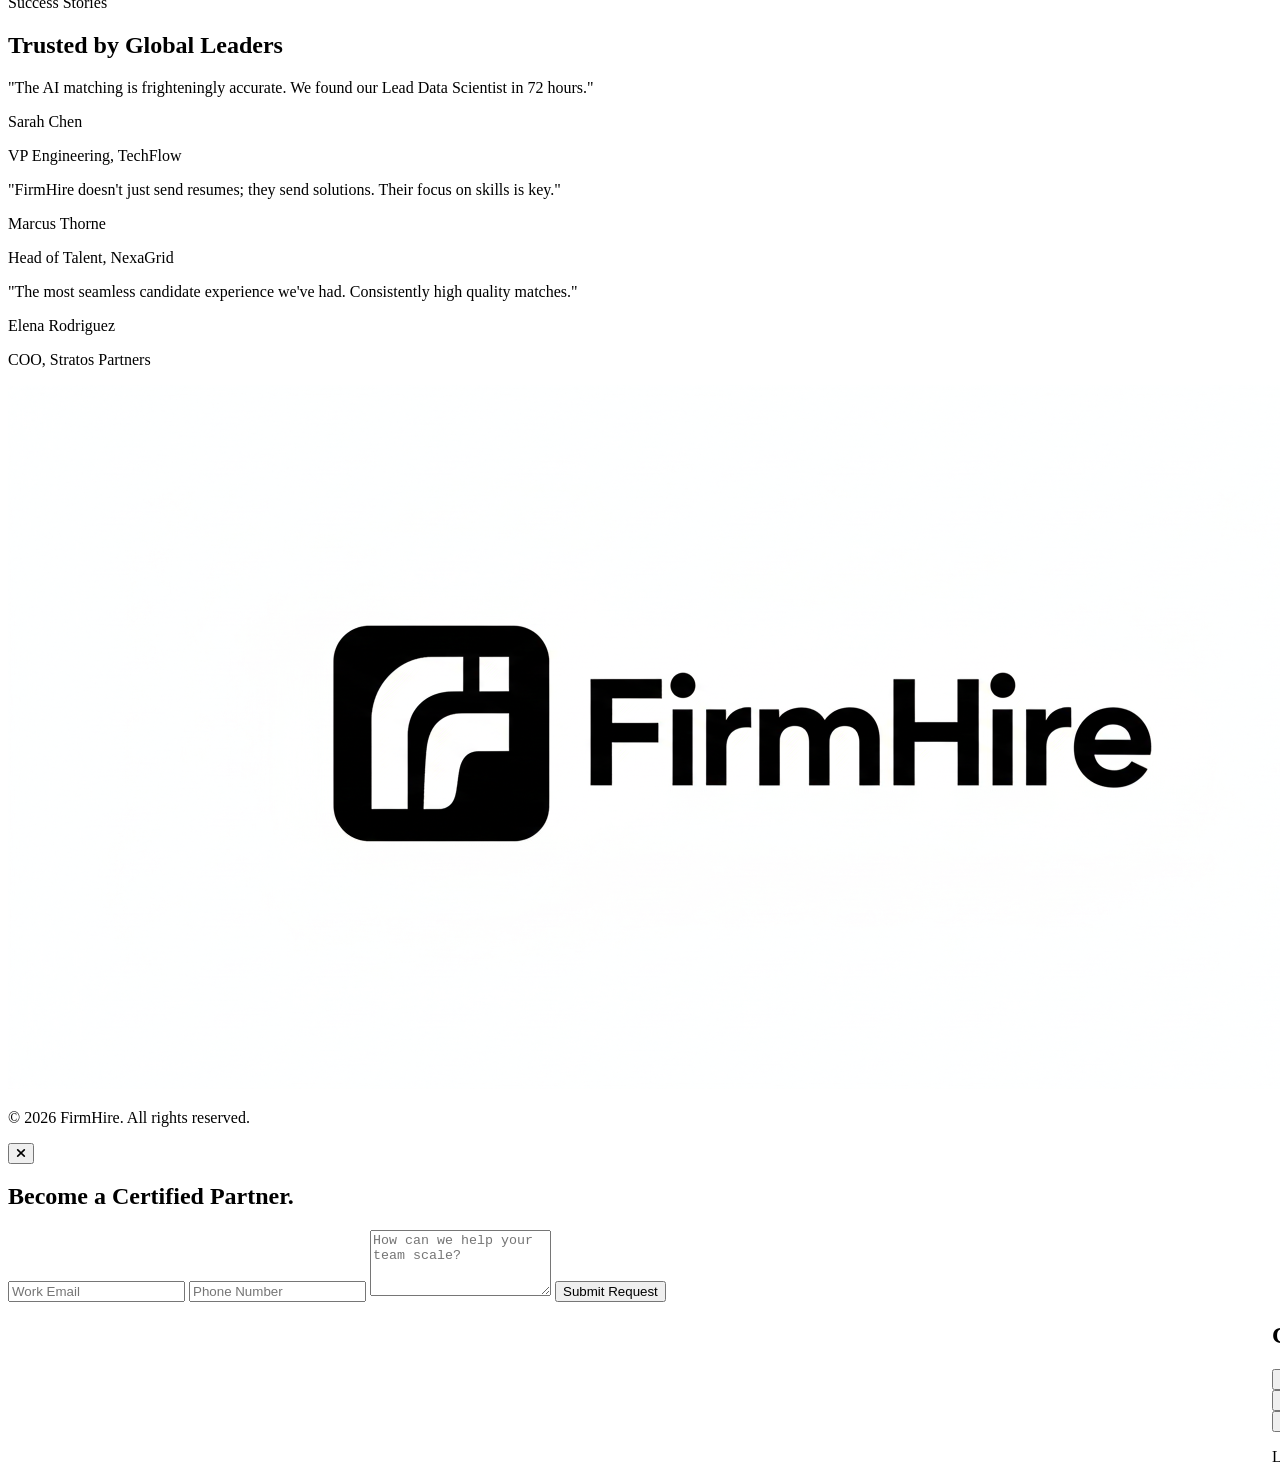
==== commit 2c3d479f: "category field fix" ====
--- a/index.html
+++ b/index.html
@@ -221,7 +221,7 @@
             </button>
         </div>
         <div class="flex min-h-0 flex-1 flex-col overflow-hidden p-3.5 sm:p-4">
-            <div class="mb-2.5 shrink-0 hidden" hidden aria-hidden="true">
+            <div class="mb-2.5 shrink-0">
                 <div id="fh-category-multiselect" class="fh-multiselect relative">
                     <button
                         type="button"
@@ -234,13 +234,6 @@
                         <i class="fas fa-chevron-down text-[10px] text-slate-400" aria-hidden="true"></i>
                     </button>
                     <div id="fh-ms-panel" class="fh-multiselect-panel absolute left-0 right-0 top-[calc(100%+0.35rem)] z-[5] hidden max-h-[220px] flex-col overflow-hidden rounded-xl border border-slate-200 bg-white shadow-xl" aria-hidden="true">
-                        <input
-                            type="text"
-                            id="fh-ms-search"
-                            class="w-full shrink-0 border-0 border-b border-slate-100 bg-slate-50 px-3 py-2.5 text-sm text-slate-800 outline-none placeholder:text-slate-400 focus:ring-2 focus:ring-blue-500"
-                            placeholder="Search Categories…"
-                            autocomplete="off"
-                        />
                         <div id="fh-ms-options" class="fh-multiselect-options min-h-0 flex-1 overflow-y-auto p-1.5" role="listbox"></div>
                         <div class="flex shrink-0 items-center border-t border-slate-100 bg-white">
                             <button type="button" id="fh-ms-clear" class="flex-1 border-r border-slate-100 bg-transparent px-2 py-2 text-center text-xs font-semibold text-blue-600 hover:bg-blue-50" hidden>
@@ -253,6 +246,7 @@
                     </div>
                 </div>
             </div>
+            <p id="fh-selected-category" class="mb-2 shrink-0 px-0.5 text-xs font-semibold text-slate-600" hidden></p>
             <p id="fh-job-count" class="mb-2 shrink-0 px-0.5 text-[11px] font-bold uppercase tracking-wider text-slate-500">Loading jobs…</p>
             <div id="fh-job-list" class="fh-job-feed flex min-h-0 flex-1 flex-col gap-2 overflow-y-auto" aria-live="polite"></div>
             <p id="fh-job-empty" class="mt-1 rounded-xl border border-dashed border-slate-200 bg-white p-3.5 text-center text-sm leading-relaxed text-slate-500" hidden></p>
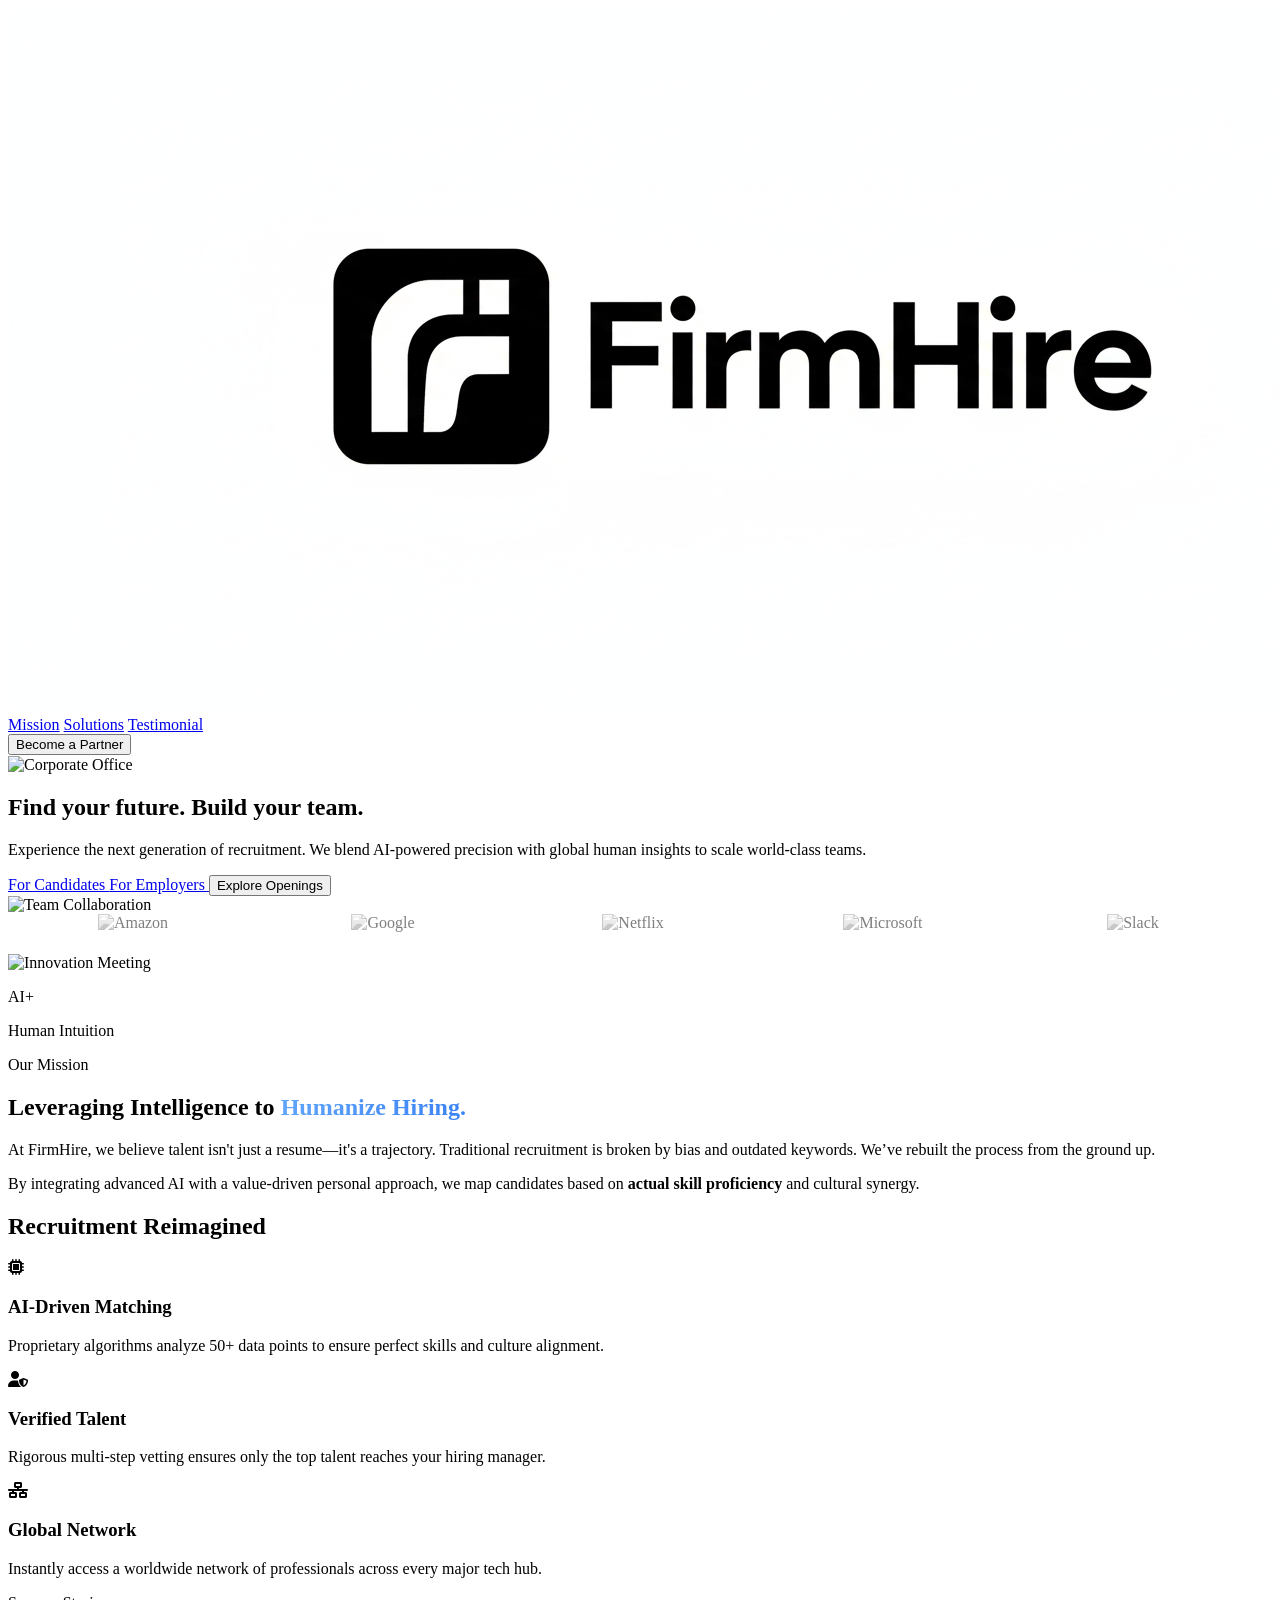
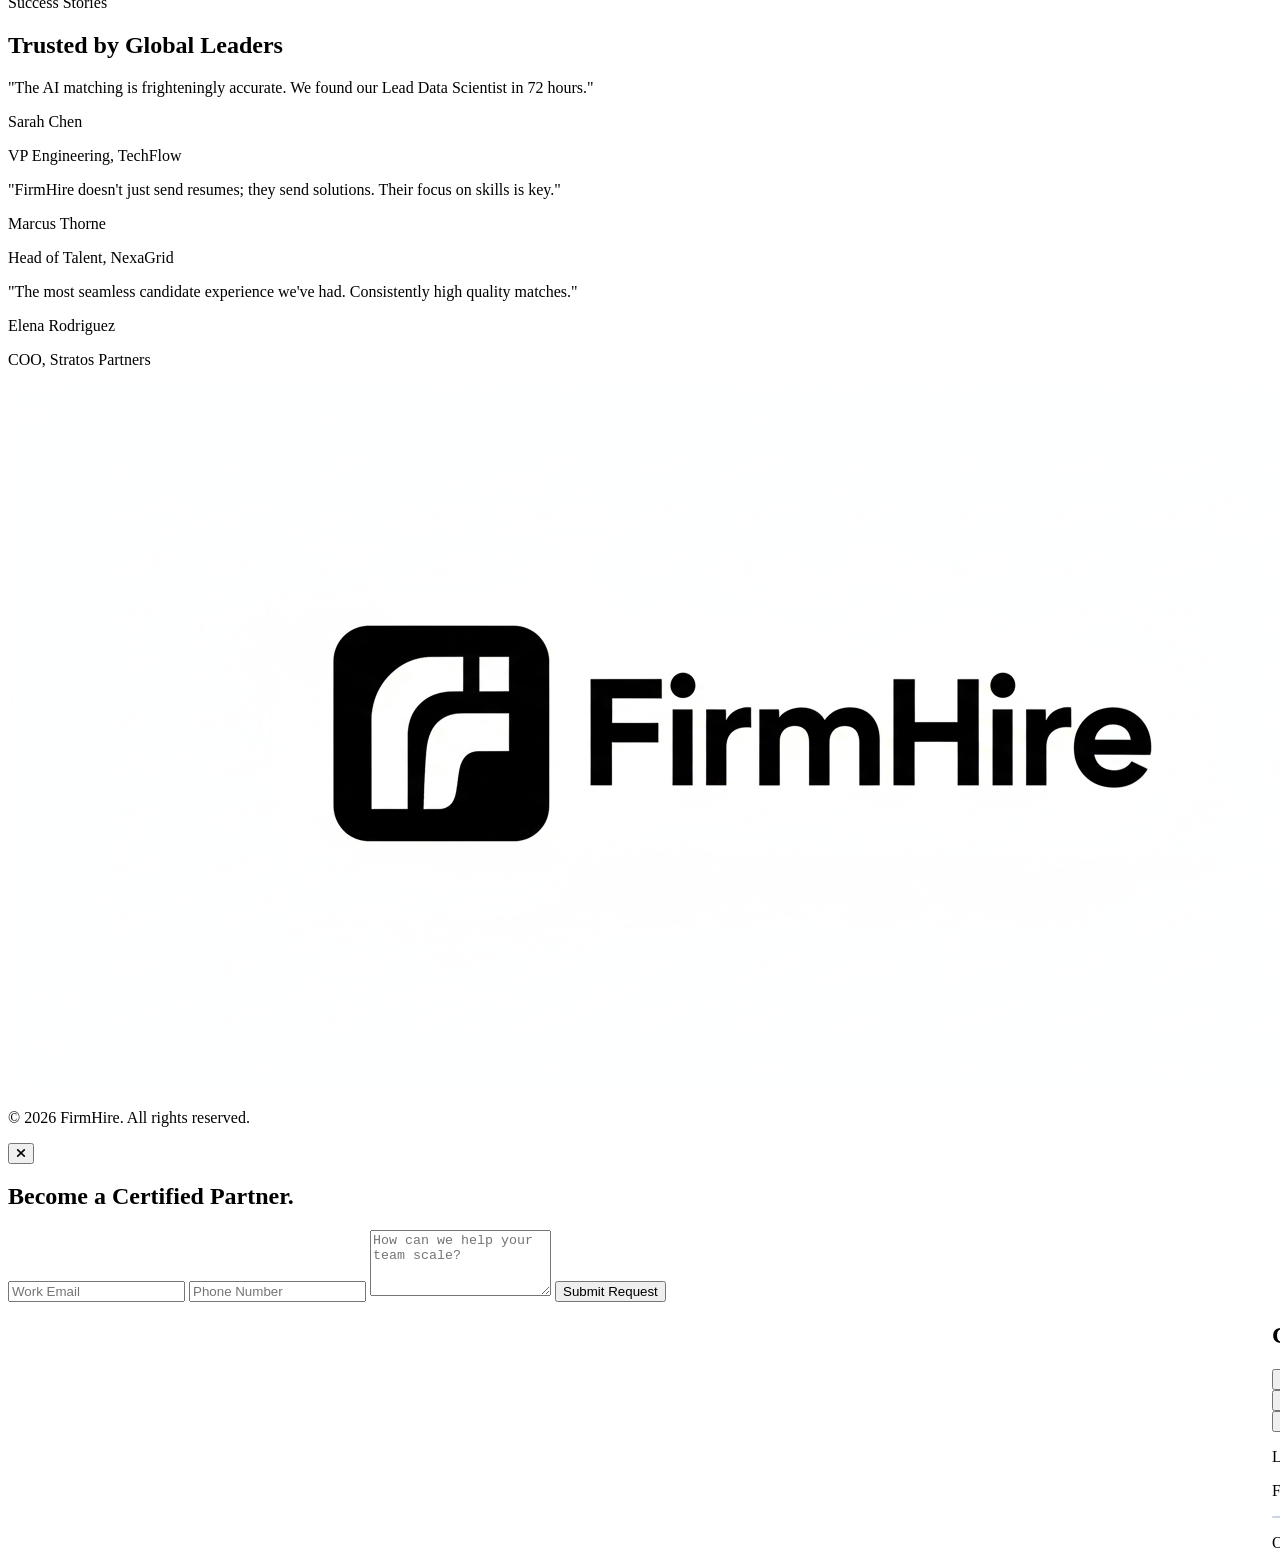
==== commit 4142b7da: "firmhire jobs and other source jobs implemented" ====
--- a/index.html
+++ b/index.html
@@ -248,13 +248,24 @@
             </div>
             <p id="fh-selected-category" class="mb-2 shrink-0 px-0.5 text-xs font-semibold text-slate-600" hidden></p>
             <p id="fh-job-count" class="mb-2 shrink-0 px-0.5 text-[11px] font-bold uppercase tracking-wider text-slate-500">Loading jobs…</p>
-            <div id="fh-job-list" class="fh-job-feed flex min-h-0 flex-1 flex-col gap-2 overflow-y-auto" aria-live="polite"></div>
+            <div id="fh-job-sections" class="flex min-h-0 flex-1 flex-col overflow-hidden" aria-live="polite">
+                <section id="fh-firmhire-section" class="hidden min-h-0 max-h-[48%] flex-col overflow-hidden">
+                    <p id="fh-firmhire-count" class="mb-2 shrink-0 px-0.5 text-[11px] font-bold uppercase tracking-wider text-slate-500">FirmHire Jobs</p>
+                    <div id="fh-firmhire-list" class="fh-job-feed flex min-h-0 flex-1 flex-col gap-2 overflow-y-auto pr-0.5"></div>
+                </section>
+                <div id="fh-jobs-divider" class="fh-jobs-divider my-2 hidden shrink-0"></div>
+                <section id="fh-other-section" class="hidden min-h-0 flex-1 flex-col overflow-hidden">
+                    <p id="fh-other-count" class="mb-2 shrink-0 px-0.5 text-[11px] font-bold uppercase tracking-wider text-slate-500">Other Sources</p>
+                    <div id="fh-other-list" class="fh-job-feed flex min-h-0 flex-1 flex-col gap-2 overflow-y-auto pr-0.5"></div>
+                </section>
+            </div>
             <p id="fh-job-empty" class="mt-1 rounded-xl border border-dashed border-slate-200 bg-white p-3.5 text-center text-sm leading-relaxed text-slate-500" hidden></p>
         </div>
     </aside>
     <div id="fh-job-detail-popover" class="fh-job-detail-popover fixed z-[160] max-h-[min(420px,calc(100vh-2rem))] w-[min(340px,calc(100vw-2rem))] overflow-y-auto rounded-2xl border border-slate-200 bg-white p-4 shadow-2xl" hidden aria-hidden="true" role="tooltip"></div>
     <script>
         window.FIRMHIRE_JOBS_API = "https://stg-jobscrapper.myskillstree.com/api/jobs";
+        window.FIRMHIRE_JDS_API = "https://prd.beanstalk.myskillstree.com/skill/api/v1/skills/dynamic/JDS?filter=costCenter%3ACSORG-146197%7Cmstatus%3A!ARCHIVE%7CjdsType%3A!SEARCH&sortField=createdTime&sortOrder=desc";
     </script>
     <script src="candidates-panel.js"></script>
 </body>
--- a/candidates-panel.css
+++ b/candidates-panel.css
@@ -30,6 +30,12 @@
   border-color: #93c5fd;
   color: #1d4ed8;
   background: #eff6ff;
+}
+
+.fh-jobs-divider {
+  height: 2px;
+  background: #cbd5e1;
+  border-radius: 999px;
 }
 
 /* Hover scrollbars */
